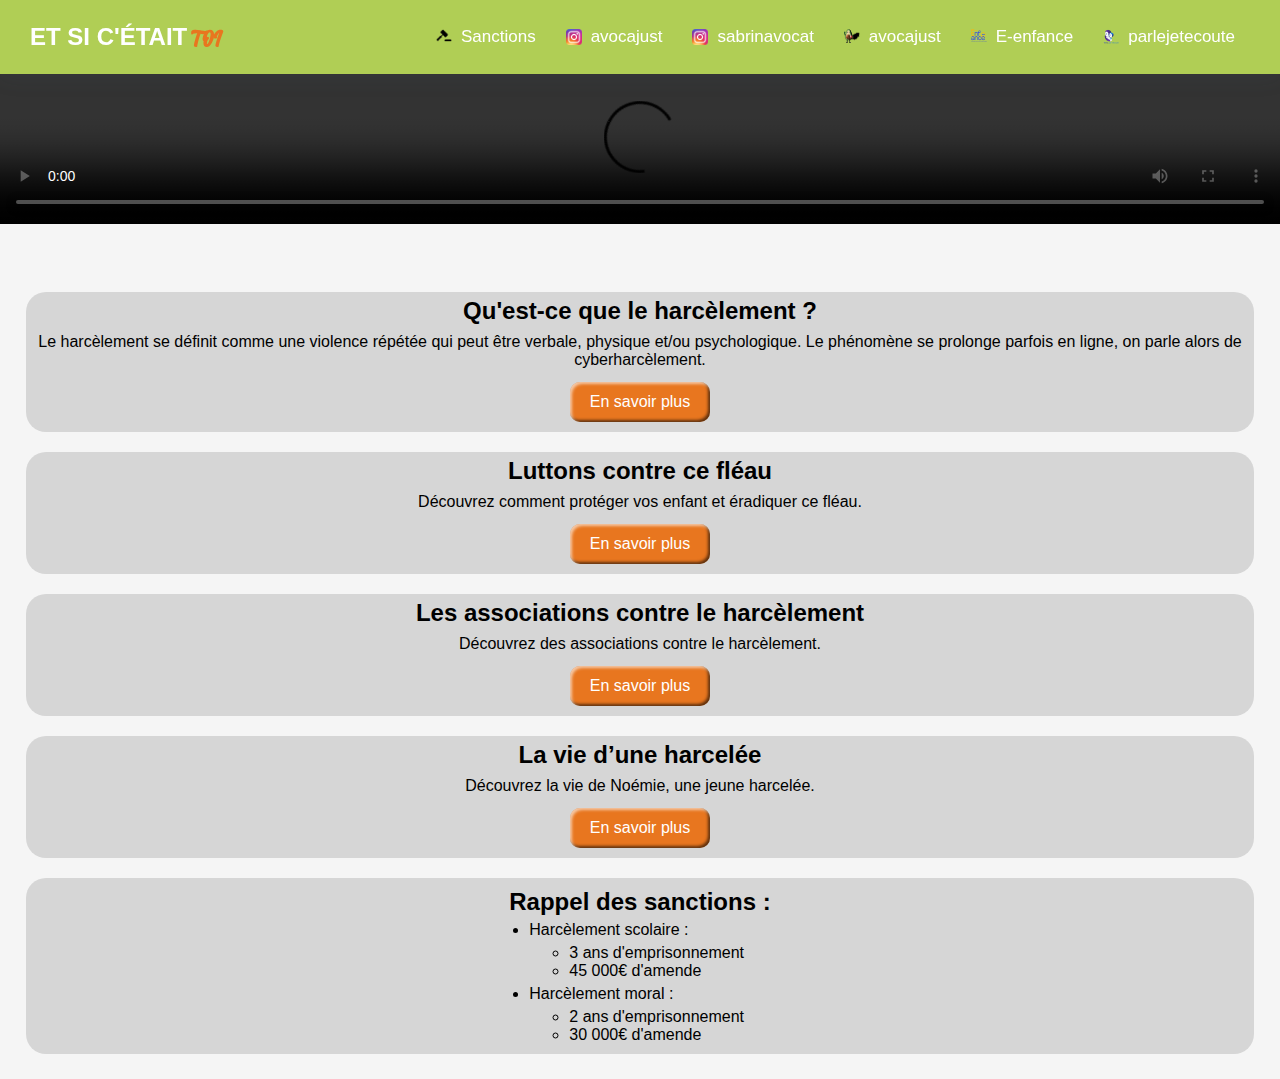
==== index.html @ 2b2883ef "Update and rename acceuil.html to index.html" ====
<!DOCTYPE html>
<html lang="fr">
<head>
    <meta charset="UTF-8">
    <meta name="viewport" content="width=device-width, initial-scale=1.0">
    <link rel="stylesheet" href="style.css">
    <title>ET SI C'ÉTAIT TOI</title>
    <link rel="shortcut icon" href="logo.png" />
</head>
<body>
    <header class="header">
        <nav>
          <div class="logo">
            <a href="index.html">ET SI C'ÉTAIT <span>TOI</span></a>
          </div>
          <input type="checkbox" id="menu-toggle">
          <label for="menu-toggle" class="menu-icon">&#9776;</label>
          <ul class="menu">
            <li class="icon-sanctions"><a href="#sanctions">Sanctions</a></li>
            <li class="icon-instagram"><a href="https://www.instagram.com/avocajust/">avocajust</a></li>
            <li class="icon-instagram"><a href="https://www.instagram.com/sabrinavocat/">sabrinavocat</a></li>
            <li class="icon-avocajust"><a href="https://avocajust.com/">avocajust</a></li>
            <li class="icon-eenfance"><a href="https://e-enfance.org/">E-enfance</a></li>
            <li class="icon-parlejetecoute"><a href="https://parlejetecoute.fr/">parlejetecoute</a></li>
          </ul>
        </nav>
      </header>
      <div class="parent">
        <div class="div1">
            <video  controls autoplay>
                <source src="video.mp4" type="video/mp4">
            </video>
        </div>
        <div class="div2">
            <div class="articles">
                <div class="article">
                    <h1>Qu'est-ce que le harcèlement ?</h1>
                    <p>Le harcèlement se définit comme une violence répétée qui peut être verbale, physique et/ou psychologique. Le phénomène se prolonge parfois en ligne, on parle alors de cyberharcèlement.</p>
                    <form action="https://www.education.gouv.fr/non-au-harcelement/qu-est-ce-que-le-harcelement-325361">
                        <button class="savoir" type="submit">En savoir plus</button>
                </form>
                </div>
                <div class="article">
                    <h1>Luttons contre ce fléau</h1>
                    <p>Découvrez comment protéger vos enfant et éradiquer ce fléau.</p>
                    <form action="https://www.reseau-canope.fr/">
                        <button class="savoir" type="submit">En savoir plus</button>
                </form>
                </div>
                <div class="article">
                    <h1>Les associations contre le harcèlement</h1>
                    <p>Découvrez des associations contre le harcèlement.</p>
                    <form action="https://www.innovation-en-education.fr/les-15-associations-contre-le-harcelement-scolaire/">
                        <button class="savoir" type="submit">En savoir plus</button>
                </form>
                </div>
                <div class="article">
                    <h1>La vie d’une harcelée</h1>
                    <p>Découvrez la vie de Noémie, une jeune harcelée.</p>
                    <form action="https://www.youtube.com/watch?v=id7mrwnKE7I&ab_channel=C%C3%A0vous-FranceT%C3%A9l%C3%A9visions">
                        <button class="savoir" type="submit">En savoir plus</button>
                </form>
                </div>
                <div class="article">
                    <div class="sanctions" id="sanctions">
                        <u><h1>Rappel des sanctions :</h1></u>
                        <ul>
                            <li>Harcèlement scolaire :</li>
                            <ul>
                                <li>3 ans d'emprisonnement</li>
                                <li>45 000€ d'amende</li>
                            </ul>
                            <li>Harcèlement moral :</li>
                            <ul>
                                <li>2 ans d'emprisonnement</li>
                                <li>30 000€ d'amende</li>
                            </ul>
                        </ul>
                    </div>
                </div>
            </div>
        </div>
</body>
</html>
---- style.css ----
@font-face {
    font-family: Cream;
    src: url("Cream\ Cake\ Bold.otf");
}

@font-face {
  font-family: Coolvetica;
  src: url("Coolvetica\ Rg\ Cond.otf");
}

body {
    background-color: whitesmoke;
}


* {
    padding: 0;
    margin: 0;
    box-sizing: border-box;
    font-family: sans-serif;
    text-decoration: none;
    
  }
  
  .header {
    position: sticky;
    top: 0;
    width: 100%;
    box-shadow: 0 4px 20px hsla(207, 24%, 35%, 0.1);
    background-color: rgb(176, 206, 85);
    z-index: 1;
  }

video{
    width: 100%;
    margin-bottom: 5%;
}
  
  nav {
    display: flex;
    justify-content: space-between;
    align-items: center;
    padding: 20px 30px;
  
  }
  
  .logo a {
    font-size: 24px;
    font-weight: bold;
    color: #fff;
  }
  
  .logo a span {
    font-family:Cream ;
    color: rgb(232 118 31);
  }
  
  .menu {
    display: flex;
    justify-content: center;
    align-items: center;
    list-style: none;
  }
  
  .menu a {
    display: block;
    padding: 7px 15px;
    font-size: 17px;
    font-weight: 500;
    transition: 0.2s all ease-in-out;
    color: #fff;
  }
  
  .menu:hover a {
    opacity: 0.4;
  }
  
  .menu a:hover {
    opacity: 1;
    color: #fff;
  }
  
  .menu-icon {
    display: none;
  }
  
  #menu-toggle {
    display: none;
  }
  
  #menu-toggle:checked ~ .menu {
    transform: scale(1, 1);
  }

  .menu li {
    position: relative;
    padding-left: 25px; /* Espace pour le logo */
    list-style: none; /* Désactiver les puces par défaut */
}

.menu li::before {
    content: "";
    position: absolute;
    left: 15px;
    top: 50%;
    transform: translateY(-50%);
    width: 16px; /* Taille du logo */
    height: 16px; /* Taille du logo */
    background-size: contain; /* Ajuste l'image à la taille définie */
    background-repeat: no-repeat;
}

  .icon-sanctions::before {
    background-image: url('sanctions-icon.png');
}

.icon-instagram::before {
  background-image: url('logo-instagram.png');
}

.icon-avocajust::before {
  background-image: url('avocajust.png');
}

.icon-eenfance::before {
  background-image: url('eenfance.png');
}

.icon-parlejetecoute::before {
  background-image: url('parlejetecoute.png');
}

  .parent {
    display: grid;
    grid-template-columns: 1fr;
    grid-column-gap: 0px;
    grid-row-gap: 0px;
    }
    
.div1 { grid-area: 1 / 1 / 1 / 2; }
.div2 { grid-area: 2 / 1 / 3 / 2; }
.div3 { grid-area: 3 / 1 / 4 / 2; }

.articles {
    display: grid;
    grid-template-columns: 1fr;
    grid-column-gap: 0px;
    grid-row-gap: 20px;
    justify-items: center;
    margin-bottom: 25px;
    font-family: Coolvetica;
    
}


.article {
    display: flex;
    background-color: #d6d6d6;
    border-radius: 20px;
    width: 96%;
    flex-direction: column;
    align-items: center;
    grid-row-gap: 8px;

}
.article :last-child {
    margin-bottom: 5px;
}

.article :first-child {
    margin-top: 5px;
}

.article h1 {
    font-size: 1.5rem;
}

.article p {
    font-size: 1rem;
    text-align: center;
}



.article2 { grid-area: 2 / 1 / 3 / 2; }
.article3 { grid-area: 3 / 1 / 4 / 2; }


.savoir {
    border: 0;
    line-height: 2.5;
    padding: 0 20px;
    font-size: 1rem;
    text-align: center;
    color: #fff;
    border-radius: 10px;
    background-color: rgb(232 118 31);

    box-shadow:
      inset 2px 2px 3px rgba(255, 255, 255, 0.6),
      inset -2px -2px 3px rgba(0, 0, 0, 0.6);
  }
  
  .savoir:hover {
    background-color: rgba(255, 0, 0, 1);
  }
  
  .savoir:active {
    box-shadow:
      inset -2px -2px 3px rgba(255, 255, 255, 0.6),
      inset 2px 2px 3px rgba(0, 0, 0, 0.6);
  }

.div3 {
    display: flex;
    background-color: #d6d6d6;
    border-radius: 20px;
    width: 96%;
    flex-direction: column;
    align-items: center;
    grid-row-gap: 8px;
  }

.div3{
    margin-bottom: 5px;
}

.div3 :first-child {
    margin-top: 5px;
}

.div3 h1 {
    font-size: 1.5rem;
}

.div3 p {
    font-size: 1rem;
    text-align: center;
}

.article ul {
  list-style: disc;
  margin-left: 20px;
}

.article ul ul {
  list-style: circle;
  margin-left: 40px; /* Indentation des sous-listes */
}
    
  
  @media only screen and (max-width: 950px) {
    .menu {
      flex-direction: column;
      background-color: rgb(176, 206, 85);
      align-items: start;
      position: absolute;
      top: 70px;
      left: 0;
      width: 100%;
      z-index: 1;
      transform: scale(1, 0);
      transform-origin: top;
      transition: transform 0.3s ease-in-out;
      box-shadow: rgba(0, 0, 0, 0.15) 1.95px 1.95px 2.6px;
    }
  
    .menu a {
      margin-left: 12px;
    }
  
    .menu li {
      margin-bottom: 10px;
    }
  
    .menu-icon {
      display: block;
      color: #fff;
      font-size: 28px;
      cursor: pointer;
    }
  }
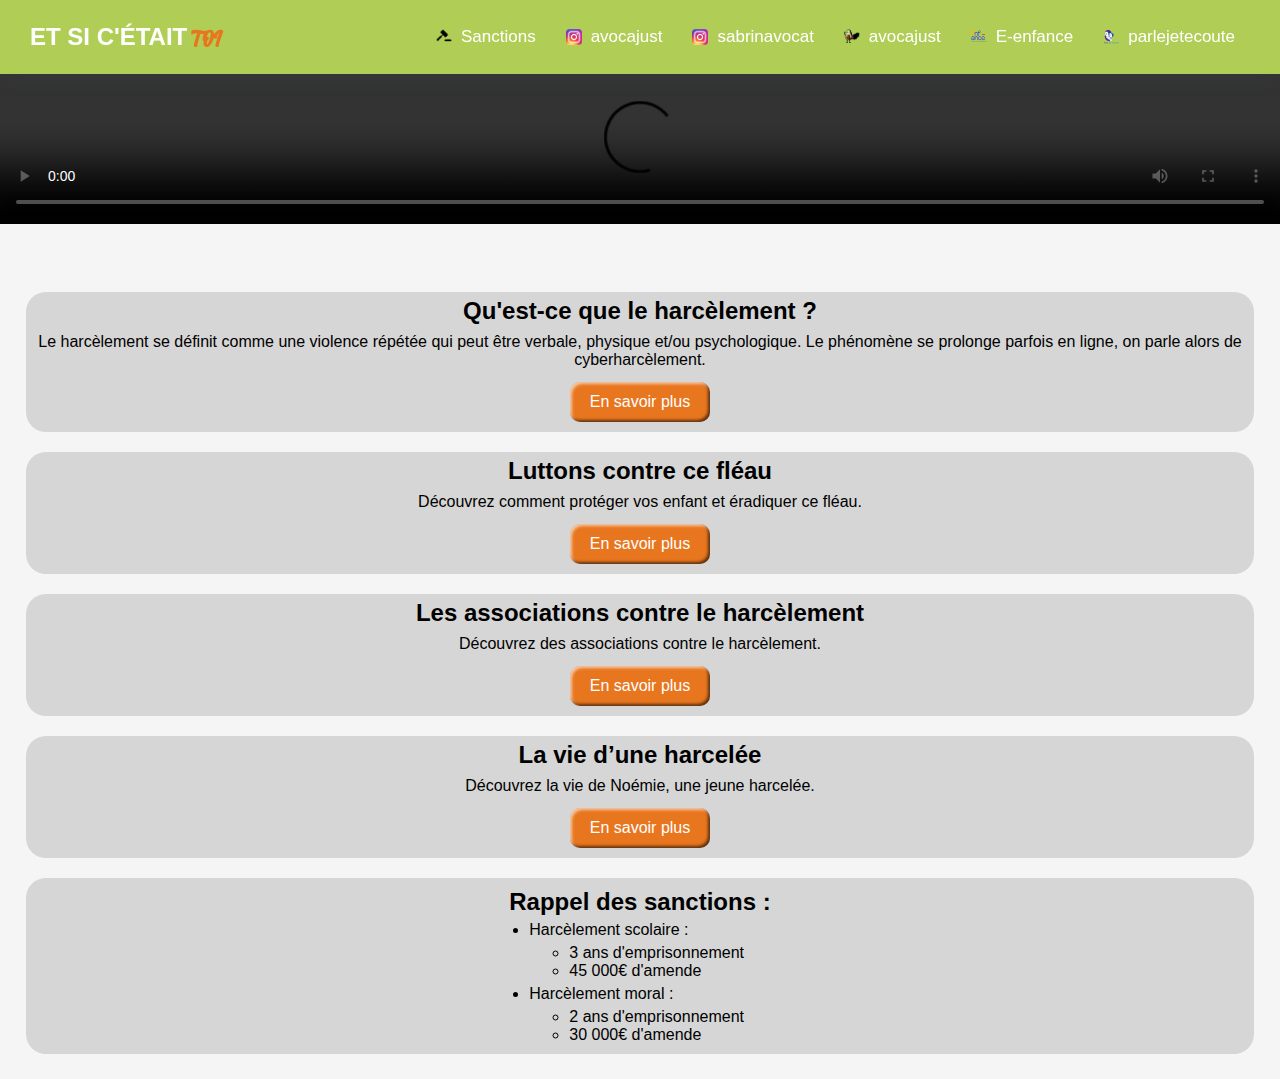
==== commit ca8e9d6d: "Update index.html" ====
--- a/index.html
+++ b/index.html
@@ -28,7 +28,7 @@
       <div class="parent">
         <div class="div1">
             <video  controls autoplay>
-                <source src="video.mp4" type="video/mp4">
+                <source src="video.mov" type="video/mov">
             </video>
         </div>
         <div class="div2">
